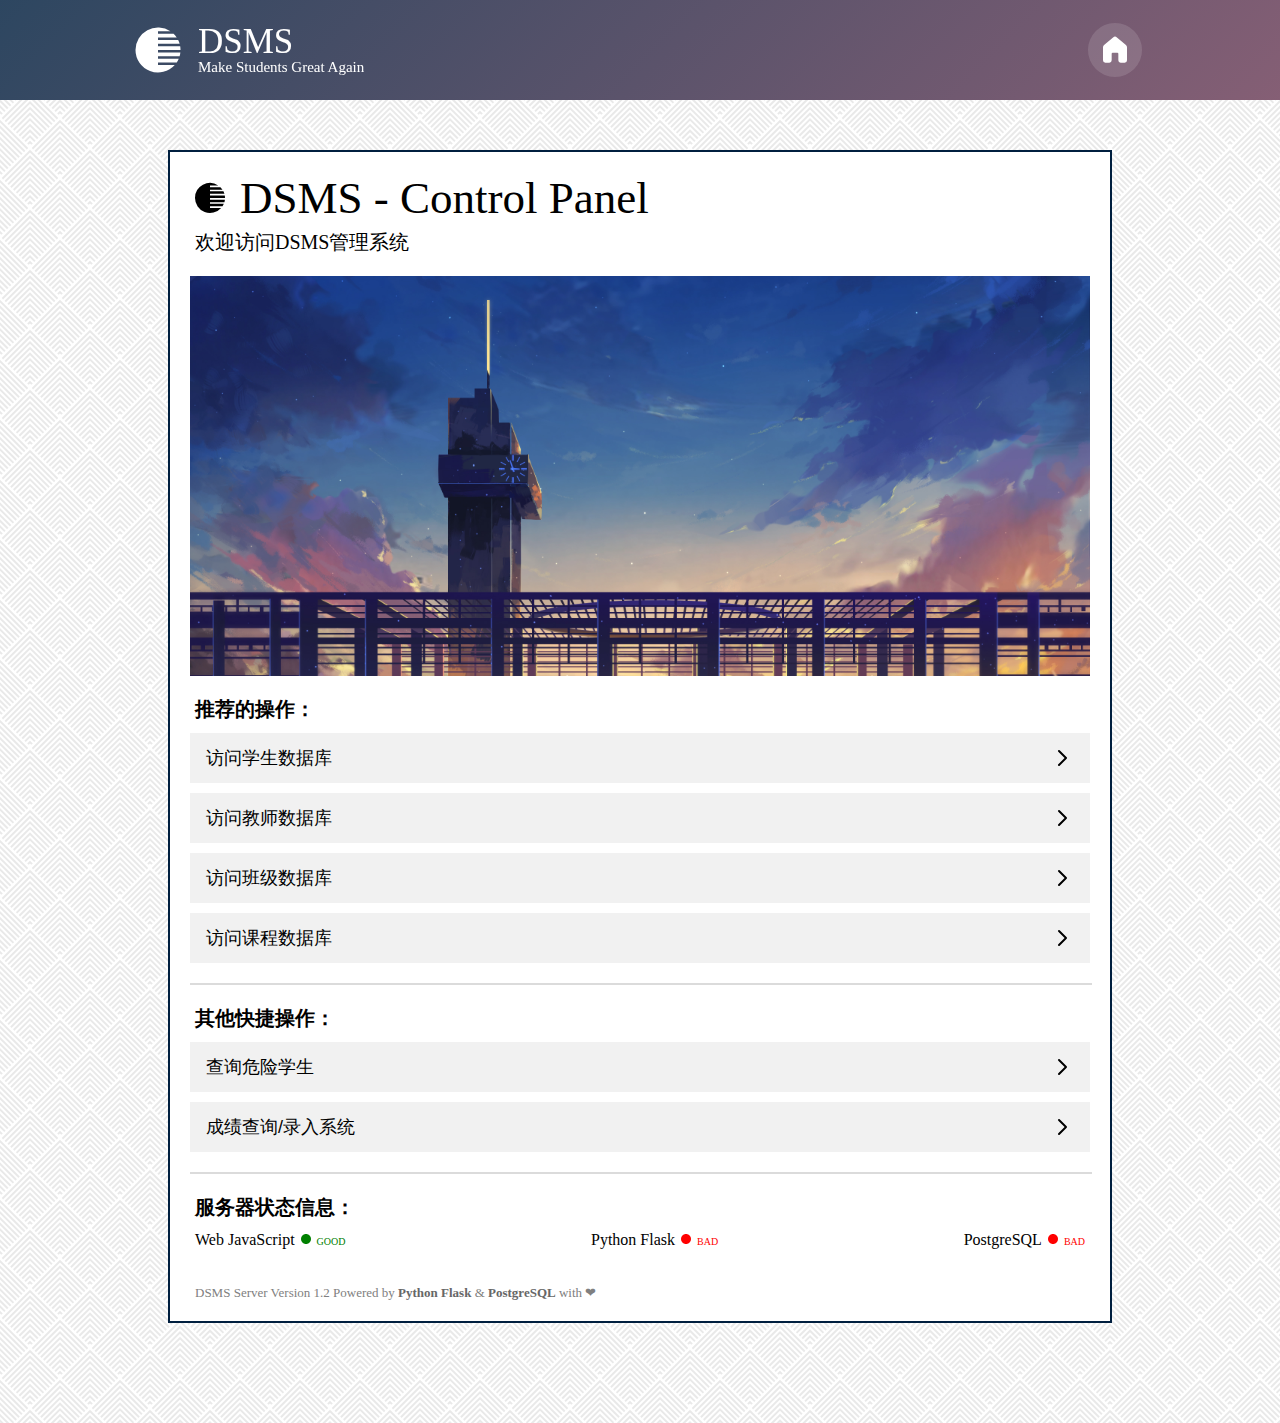
==== WEB/index.html @ 290c11ef "Init Codes" ====
<!DOCTYPE html>
<html>

<head>
    <meta charset="utf-8">
    <link rel="stylesheet" type="text/css" href="./css/index.css">
    <title>DSMS | Students Management System</title>
</head>

<body>
    <div class="top-bar">
        <div class="top-left-logo">
            <svg width="60" height="60" fill="none" viewBox="0 0 24 24" xmlns="http://www.w3.org/2000/svg">
                <path d="M3 12a9 9 0 0 1 13.977-7.5H12v1h6.225a9.05 9.05 0 0 1 1.26 1.5H12v1h8.064c.238.477.434.979.584 1.5H12v1h8.876c.081.488.124.989.124 1.5h-9v1h8.945a8.963 8.963 0 0 1-.297 1.5H12v1h8.294a8.98 8.98 0 0 1-.81 1.5H12v1h6.708A9 9 0 0 1 3 12Z" fill="#ffffff"/>
            </svg>
            <div class="name-container">
                <span class="name">DSMS</span>
                <span class="subname">Make Students Great Again</span>
            </div>
        </div>
        <div class="top-buttons-container">
            <a class="top-button"><svg width="32" height="32" fill="none" viewBox="0 0 24 24" xmlns="http://www.w3.org/2000/svg"><path d="M10.55 2.533a2.25 2.25 0 0 1 2.9 0l6.75 5.695c.508.427.8 1.056.8 1.72v9.802a1.75 1.75 0 0 1-1.75 1.75h-3a1.75 1.75 0 0 1-1.75-1.75v-5a.75.75 0 0 0-.75-.75h-3.5a.75.75 0 0 0-.75.75v5a1.75 1.75 0 0 1-1.75 1.75h-3A1.75 1.75 0 0 1 3 19.75V9.947c0-.663.292-1.292.8-1.72l6.75-5.694Z" fill="#ffffff"/></svg></a>
        </div>
    </div>
    <div class="empty100px"></div>
    <div class="outside-container">
        <div class="management-index-container">
            <div class="index-title">
                <svg width="40" height="40" fill="none" viewBox="0 0 24 24" xmlns="http://www.w3.org/2000/svg">
                    <path d="M3 12a9 9 0 0 1 13.977-7.5H12v1h6.225a9.05 9.05 0 0 1 1.26 1.5H12v1h8.064c.238.477.434.979.584 1.5H12v1h8.876c.081.488.124.989.124 1.5h-9v1h8.945a8.963 8.963 0 0 1-.297 1.5H12v1h8.294a8.98 8.98 0 0 1-.81 1.5H12v1h6.708A9 9 0 0 1 3 12Z" fill="#000000"/>
                </svg>
                <span class="index-title-text">DSMS - Control Panel</span>
            </div>
            <div class="index-welcome">欢迎访问DSMS管理系统</div>
            <div class="index-image-container">
                <img src="./img/pic1.jpg" class="index-image">
            </div>
            <div class="index-recommand">推荐的操作：</div>
            <div class="index-button-list">
                <button class="index-recommand-btn" onclick="window.location.href='./pages/students.html'"><span class="index-btn-text">访问学生数据库</span><svg class="index-btn-svg" width="24" height="24" fill="none" viewBox="0 0 24 24" xmlns="http://www.w3.org/2000/svg"><path d="M8.293 4.293a1 1 0 0 0 0 1.414L14.586 12l-6.293 6.293a1 1 0 1 0 1.414 1.414l7-7a1 1 0 0 0 0-1.414l-7-7a1 1 0 0 0-1.414 0Z" fill="#000000"/></svg></button>
                <button class="index-recommand-btn" onclick="window.location.href='./pages/teachers.html'"><span class="index-btn-text">访问教师数据库</span><svg class="index-btn-svg" width="24" height="24" fill="none" viewBox="0 0 24 24" xmlns="http://www.w3.org/2000/svg"><path d="M8.293 4.293a1 1 0 0 0 0 1.414L14.586 12l-6.293 6.293a1 1 0 1 0 1.414 1.414l7-7a1 1 0 0 0 0-1.414l-7-7a1 1 0 0 0-1.414 0Z" fill="#000000"/></svg></button>
                <button class="index-recommand-btn" onclick="window.location.href='./pages/classes.html'"><span class="index-btn-text">访问班级数据库</span><svg class="index-btn-svg" width="24" height="24" fill="none" viewBox="0 0 24 24" xmlns="http://www.w3.org/2000/svg"><path d="M8.293 4.293a1 1 0 0 0 0 1.414L14.586 12l-6.293 6.293a1 1 0 1 0 1.414 1.414l7-7a1 1 0 0 0 0-1.414l-7-7a1 1 0 0 0-1.414 0Z" fill="#000000"/></svg></button>
                <button class="index-recommand-btn" onclick="window.location.href='./pages/courses.html'"><span class="index-btn-text">访问课程数据库</span><svg class="index-btn-svg" width="24" height="24" fill="none" viewBox="0 0 24 24" xmlns="http://www.w3.org/2000/svg"><path d="M8.293 4.293a1 1 0 0 0 0 1.414L14.586 12l-6.293 6.293a1 1 0 1 0 1.414 1.414l7-7a1 1 0 0 0 0-1.414l-7-7a1 1 0 0 0-1.414 0Z" fill="#000000"/></svg></button>
            </div>
            <div class="divideline"></div>
            <div class="index-recommand">其他快捷操作：</div>
            <div class="index-button-list">
                <button class="index-recommand-btn" onclick="window.location.href='./pages/dangerous.html'"><span class="index-btn-text">查询危险学生</span><svg class="index-btn-svg" width="24" height="24" fill="none" viewBox="0 0 24 24" xmlns="http://www.w3.org/2000/svg"><path d="M8.293 4.293a1 1 0 0 0 0 1.414L14.586 12l-6.293 6.293a1 1 0 1 0 1.414 1.414l7-7a1 1 0 0 0 0-1.414l-7-7a1 1 0 0 0-1.414 0Z" fill="#000000"/></svg></button>
                <button class="index-recommand-btn" onclick="window.location.href='./pages/grades.html'"><span class="index-btn-text">成绩查询/录入系统</span><svg class="index-btn-svg" width="24" height="24" fill="none" viewBox="0 0 24 24" xmlns="http://www.w3.org/2000/svg"><path d="M8.293 4.293a1 1 0 0 0 0 1.414L14.586 12l-6.293 6.293a1 1 0 1 0 1.414 1.414l7-7a1 1 0 0 0 0-1.414l-7-7a1 1 0 0 0-1.414 0Z" fill="#000000"/></svg></button>
            </div>
            <div class="divideline"></div>
            <div class="index-recommand">服务器状态信息：</div>
            <div class="server-status">
                <div class="server-status-item">
                    <div class="server-status-title">Web JavaScript</div>
                    <div class="server-status-condition"><svg width="12" height="12" fill="none" viewBox="0 0 24 24" xmlns="http://www.w3.org/2000/svg"><path class="server-status-icon-good" d="M2 12C2 6.477 6.477 2 12 2s10 4.477 10 10-4.477 10-10 10S2 17.523 2 12Z" fill="#000000"/></svg><span class="server-status-text text-good">GOOD</span></div>
                </div>
                <div class="server-status-item">
                    <div class="server-status-title">Python Flask</div>
                    <div class="server-status-condition"><svg width="12" height="12" fill="none" viewBox="0 0 24 24" xmlns="http://www.w3.org/2000/svg"><path class="server-status-icon-loading" d="M2 12C2 6.477 6.477 2 12 2s10 4.477 10 10-4.477 10-10 10S2 17.523 2 12Z" fill="#000000"/></svg><span class="server-status-text text-loading">CHECKING</span></div>
                </div>
                <div class="server-status-item">
                    <div class="server-status-title">PostgreSQL</div>
                    <div class="server-status-condition"><svg width="12" height="12" fill="none" viewBox="0 0 24 24" xmlns="http://www.w3.org/2000/svg"><path class="server-status-icon-loading" d="M2 12C2 6.477 6.477 2 12 2s10 4.477 10 10-4.477 10-10 10S2 17.523 2 12Z" fill="#000000"/></svg><span class="server-status-text text-loading">CHECKING</span></div>
                </div>
            </div>
            <div id="customized" class="copyright copyright-custom"></div>
            <div class="copyright">DSMS Server Version <span class="version">1.0</span> Powered by <a class="dsms-link" href="https://github.com/pallets/flask/">Python Flask</a> & <a class="dsms-link" href="https://www.postgresql.org/">PostgreSQL</a> with ❤</div>
        </div>
    </div>
    <div class="empty100px"></div>
</body>
<script src="./js/general.js"></script>
<script src="./js/index.js"></script>

</html>
---- WEB/css/index.css ----
body {
    margin: 0;
    background-color: #ffffff;
    background-image: url("data:image/svg+xml,%3Csvg width='60' height='60' viewBox='0 0 60 60' xmlns='http://www.w3.org/2000/svg'%3E%3Cpath d='M54.627 0l.83.828-1.415 1.415L51.8 0h2.827zM5.373 0l-.83.828L5.96 2.243 8.2 0H5.374zM48.97 0l3.657 3.657-1.414 1.414L46.143 0h2.828zM11.03 0L7.372 3.657 8.787 5.07 13.857 0H11.03zm32.284 0L49.8 6.485 48.384 7.9l-7.9-7.9h2.83zM16.686 0L10.2 6.485 11.616 7.9l7.9-7.9h-2.83zm20.97 0l9.315 9.314-1.414 1.414L34.828 0h2.83zM22.344 0L13.03 9.314l1.414 1.414L25.172 0h-2.83zM32 0l12.142 12.142-1.414 1.414L30 .828 17.272 13.556l-1.414-1.414L28 0h4zM.284 0l28 28-1.414 1.414L0 2.544V0h.284zM0 5.373l25.456 25.455-1.414 1.415L0 8.2V5.374zm0 5.656l22.627 22.627-1.414 1.414L0 13.86v-2.83zm0 5.656l19.8 19.8-1.415 1.413L0 19.514v-2.83zm0 5.657l16.97 16.97-1.414 1.415L0 25.172v-2.83zM0 28l14.142 14.142-1.414 1.414L0 30.828V28zm0 5.657L11.314 44.97 9.9 46.386l-9.9-9.9v-2.828zm0 5.657L8.485 47.8 7.07 49.212 0 42.143v-2.83zm0 5.657l5.657 5.657-1.414 1.415L0 47.8v-2.83zm0 5.657l2.828 2.83-1.414 1.413L0 53.456v-2.83zM54.627 60L30 35.373 5.373 60H8.2L30 38.2 51.8 60h2.827zm-5.656 0L30 41.03 11.03 60h2.828L30 43.858 46.142 60h2.83zm-5.656 0L30 46.686 16.686 60h2.83L30 49.515 40.485 60h2.83zm-5.657 0L30 52.343 22.343 60h2.83L30 55.172 34.828 60h2.83zM32 60l-2-2-2 2h4zM59.716 0l-28 28 1.414 1.414L60 2.544V0h-.284zM60 5.373L34.544 30.828l1.414 1.415L60 8.2V5.374zm0 5.656L37.373 33.656l1.414 1.414L60 13.86v-2.83zm0 5.656l-19.8 19.8 1.415 1.413L60 19.514v-2.83zm0 5.657l-16.97 16.97 1.414 1.415L60 25.172v-2.83zM60 28L45.858 42.142l1.414 1.414L60 30.828V28zm0 5.657L48.686 44.97l1.415 1.415 9.9-9.9v-2.828zm0 5.657L51.515 47.8l1.414 1.413 7.07-7.07v-2.83zm0 5.657l-5.657 5.657 1.414 1.415L60 47.8v-2.83zm0 5.657l-2.828 2.83 1.414 1.413L60 53.456v-2.83zM39.9 16.385l1.414-1.414L30 3.658 18.686 14.97l1.415 1.415 9.9-9.9 9.9 9.9zm-2.83 2.828l1.415-1.414L30 9.313 21.515 17.8l1.414 1.413 7.07-7.07 7.07 7.07zm-2.827 2.83l1.414-1.416L30 14.97l-5.657 5.657 1.414 1.415L30 17.8l4.243 4.242zm-2.83 2.827l1.415-1.414L30 20.626l-2.828 2.83 1.414 1.414L30 23.456l1.414 1.414zM56.87 59.414L58.284 58 30 29.716 1.716 58l1.414 1.414L30 32.544l26.87 26.87z' fill='%23c8c8c8' fill-opacity='0.4' fill-rule='evenodd'/%3E%3C/svg%3E");
}

@keyframes topbar-intro {
    from {transform: translateY(-100px);}
    to {transform: translateY(0px);}
}

.top-bar {
    /*animation: topbar-intro 1s;*/
    position: fixed;
    height: 100px;
    width: 100%;
    display: flex;
    justify-content: space-between;
    align-items: center;
    background: linear-gradient(135deg, #001f3fd0, #6c3d58d0);
    backdrop-filter: blur(30px);
    z-index: 999;
}

.top-left-logo {
    /*animation: topbar-intro 1s;*/
    margin-left: 10%;
    font-size: 35px;
    color: white;
    display: flex;
    justify-content: center;
    align-items: center;
}

.name-container {
    margin-left: 10px;
    display: flex;
    flex-direction: column;
}

.name {
    font-family: 'Times New Roman', Times, serif;
}

.subname {
    margin-top: -3px;
    margin-bottom: 3px;
    font-size: 15px;
    font-weight: lighter;
}

.top-buttons-container {
    /*animation: topbar-intro 1.5s;*/
    height: 100%;
    margin-right: 10%;
    display: flex;
    font-size: 20px;
    align-items: center;
    justify-content: center;
}

.top-button {
    margin-right: 10px;
    color: white;
    height: 54px;
    width: 54px;
    display: flex;
    align-items: center;
    justify-content: center;
    transition-duration: 0.4s;
    cursor: pointer;
    border-radius: 100px;
    background-color: #ffffff20;
}

.top-button:hover {
    background-color: #ffffff46;
}

.empty100px {
    height: 100px;
    width: 100%;
}

.outside-container {
    padding-top: 50px;
    position: relative;
}

.management-index-container {
    width: 80%;
    min-width: 300px;
    max-width: 900px;
    padding: 20px;
    margin: auto;
    background-color: white;
    border: #001f3f 2px solid;
}

.index-title {
    display: flex;
    align-items: center;
    color: black;
    font-size: 45px;
    font-family: 'Times New Roman', Times, serif;
}

.index-title-text{
    margin-left: 10px;
}

.index-welcome {
    margin-left: 5px;
    margin-top: 5px;
    margin-bottom: 20px;
    font-size: 20px;
    font-weight: lighter;
}

.index-recommand {
    font-size: 20px;
    margin-top: 10px;
    margin-left: 5px;
    font-weight: bold;
}

.index-recommand-btn {
    margin-top: 10px;
    width: 100%;
    height: 50px;
    font-size: 18px;
    border: 0;
    cursor: pointer;
    background-color: #f1f1f1;
    display: flex;
    justify-content: space-between;
    align-items: center;
}

.index-recommand-btn:hover {
    background-color: #dbdbdb;
}

.index-recommand-btn:active {
    background-color: #c1c1c1;
}

.index-btn-text {
    margin-left: 10px;
}

.index-btn-svg {
    margin-right: 10px;
}

.divideline {
    width: 100%;
    margin-top: 20px;
    margin-bottom: 20px;
    border: #dbdbdb 1px solid;
}

.index-image-container {
    width: 100%;
    height: auto;
    max-height: 400px;
    margin-bottom: 20px;
    margin-top: 10px;
    overflow: hidden;
}

.index-image {
    width: 100%;
    object-fit: cover;
    transition-duration: 0.4s;
}

.index-image:hover {
    filter: brightness(0.8);
}

.server-status {
    width: 100%;
    margin-top: 10px;
    display: flex;
    align-items: center;
    justify-content: space-between;
}

.server-status-item {
    margin-left: 5px;
    margin-right: 5px;
    display: flex;
    align-items: center;
    justify-content: center;
}

.server-status-condition {
    margin-left: 5px;
}

.text-bad {
    color: red;
}

.text-loading {
    color: rgb(227, 198, 12);
}

.text-good {
    color: green;
}

.server-status-icon-bad {
    fill: red;
}

.server-status-icon-loading {
    fill: rgb(227, 198, 12);
}

.server-status-icon-good {
    fill: green;
}

.server-status-text {
    font-size: 10px;
    margin-left: 5px;
}

.copyright {
    margin-top: 20px;
    margin-left: 5px;
    color: gray;
    font-size: small;
}

.copyright-custom {
    margin-bottom: -20px;
}

.dsms-link {
    color: rgb(103, 103, 103);
    font-weight: bold;
    transition-duration: 0.2s;
    cursor: pointer;
    text-decoration: none;
}

.dsms-link:hover {
    color: rgb(0, 0, 0);
    text-decoration: underline;
}

.students-list {
    width: 100%;
}

.students-list-title {
    position: relative;
    z-index: 990;
    margin-top: 10px;
    background-color: #f1f1f1;
    border-bottom: #c1c1c1 2px solid;
    width: auto;
    height: 50px;
    display: flex;
    align-items: center;
    justify-content: space-between;
}

.students-list-title-items {
    height: 100%;
    width: 20%;
    display: flex;
    align-items: center;
    justify-content: center;
    font-size: 16px;
    font-weight: bold;
}

.students-list-title-items:hover {
    background-color: #dbdbdb;
}

@keyframes list-item-in {
    from {transform: translateY(-100%); opacity: 0;}
    to {transform: translateY(0); opacity: 1;}
}

.students-list-item {
    animation: list-item-in 1s;
    background-color: #fefefe;
    border-bottom: #c1c1c1 2px solid;
    width: auto;
    height: 50px;
    display: flex;
    align-items: center;
    justify-content: space-between;
}

.students-list-item:hover {
    background-color: #e4e4e4;
}

.student-list-item-info {
    height: 100%;
    width: 20%;
    display: flex;
    align-items: center;
    justify-content: center;
    font-size: 16px;
    font-weight: lighter;
}

.student-list-item-info:hover {
    background-color: #f4f4f4;
}

@keyframes sync-rot {
    from {transform: rotate(0deg);}
    to {transform: rotate(360deg);}
}

.sync-svg {
    animation: sync-rot 1s infinite;
    margin-right: 5px;
}

.student-list-btn {
    height: 100%;
    width: 50%;
    font-size: 15px;
    font-weight: bold;
    cursor: pointer;
    border: 0;
    transition-duration: 0.2s;
    background-color: #fafafa;
}

.btn-edit:hover {
    background-color: #ffdeaa;
}

.btn-del:hover {
    background-color: #ffa4a4;
}

.input-container {
    margin-top: 5px;
    display: flex;
    justify-content: space-between;
    align-content: center;
    flex-flow:row wrap;
}

.student-add-info-title {
    font-size: 18px;
    margin-left: 5px;
    margin-bottom: 5px;
}

.student-add-info {
    width: 100%;
    height: 30px;
    outline: none;
    border: #c1c1c1 2px solid;
    box-sizing: border-box;
    transition-duration: 0.2s;
}

.student-add-info:focus {
    border: #6b6b6b 2px solid;
}

.input-item-container {
    margin-top: 10px;
    margin-bottom: 10px;
    width: 40%;
    display: flex;
    flex-direction: column;
    justify-content: flex-start;
    align-content: center;
}

.student-gender {
    width: 15%;
}

.student-stuid {
    width: 57.5%;
}

.teacher-name {
    width: 57.5%;
}

.course-year {
    width: 27.5%;
}

.course-nature {
    width: 27.5%;
}

.course-major {
    width: 57.5%;
}

.small-text {
    font-size: 12px;
}
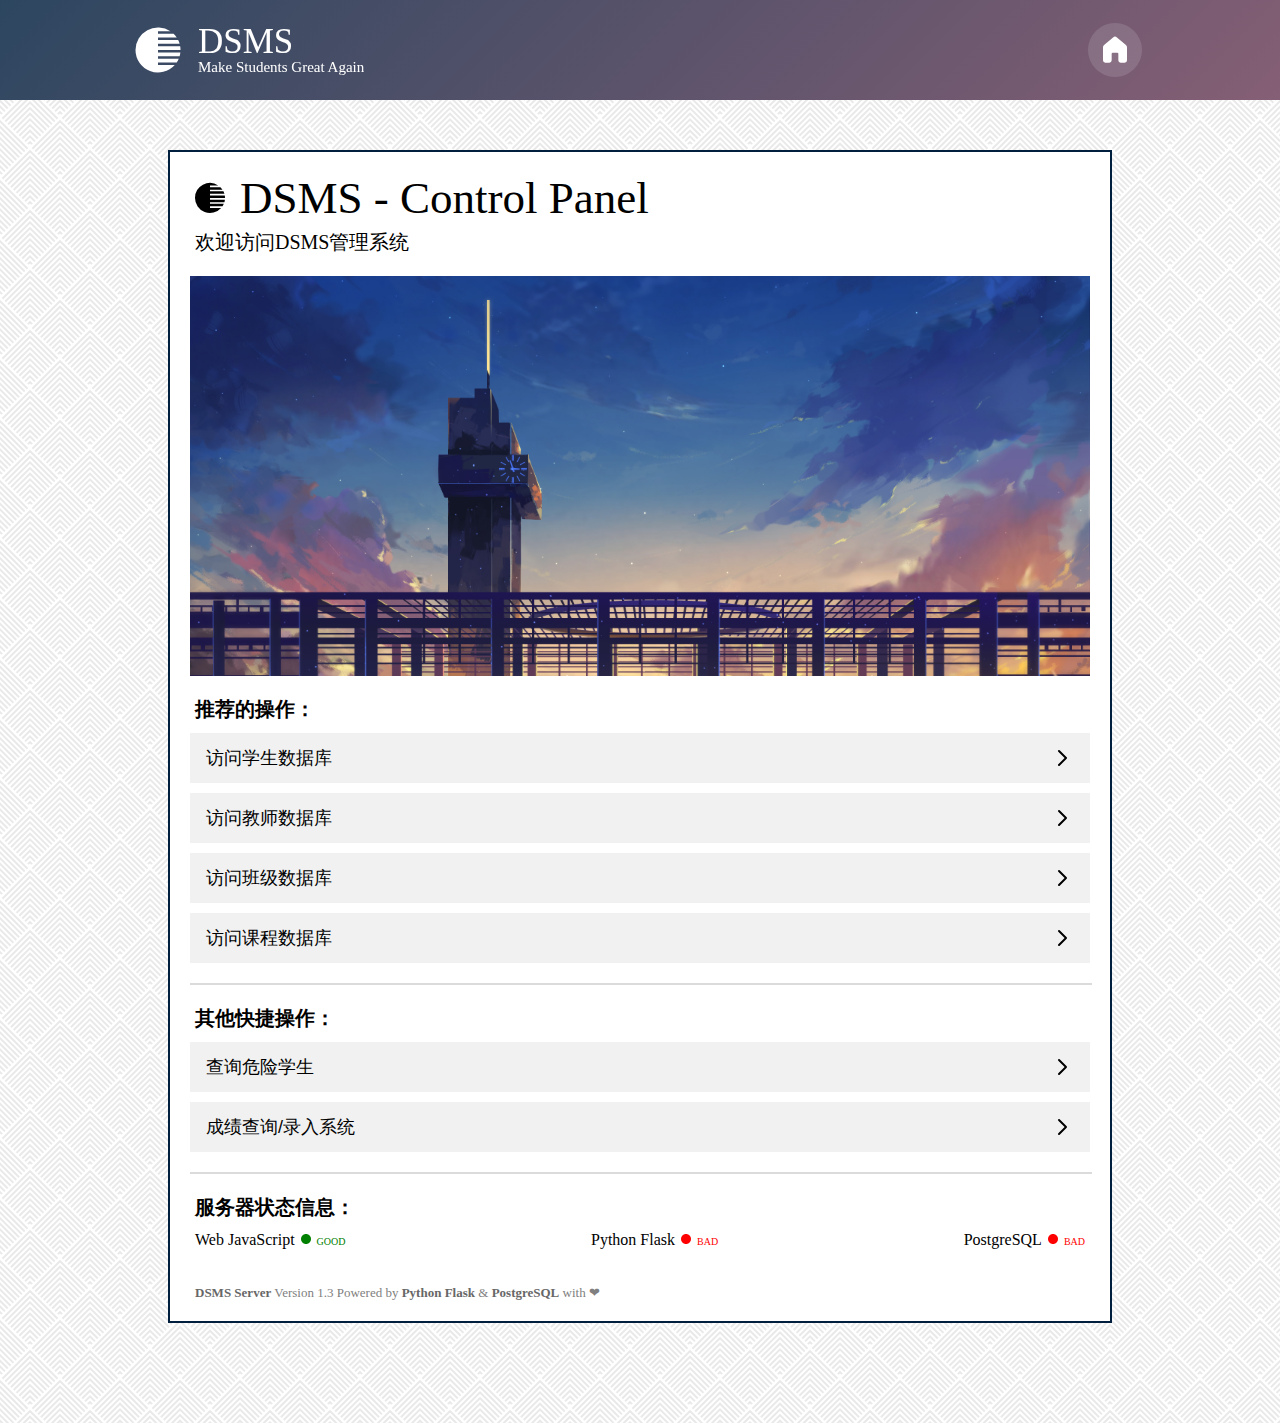
==== commit 3aceb0cb: "Update 1.3" ====
--- a/WEB/index.html
+++ b/WEB/index.html
@@ -65,7 +65,7 @@
                 </div>
             </div>
             <div id="customized" class="copyright copyright-custom"></div>
-            <div class="copyright">DSMS Server Version <span class="version">1.0</span> Powered by <a class="dsms-link" href="https://github.com/pallets/flask/">Python Flask</a> & <a class="dsms-link" href="https://www.postgresql.org/">PostgreSQL</a> with ❤</div>
+            <div class="copyright"><a class="dsms-link" href="https://github.com/1324151534/DSMS-Student-Management-System">DSMS Server</a> Version <span class="version">1.0</span> Powered by <a class="dsms-link" href="https://github.com/pallets/flask/">Python Flask</a> & <a class="dsms-link" href="https://www.postgresql.org/">PostgreSQL</a> with ❤</div>
         </div>
     </div>
     <div class="empty100px"></div>
